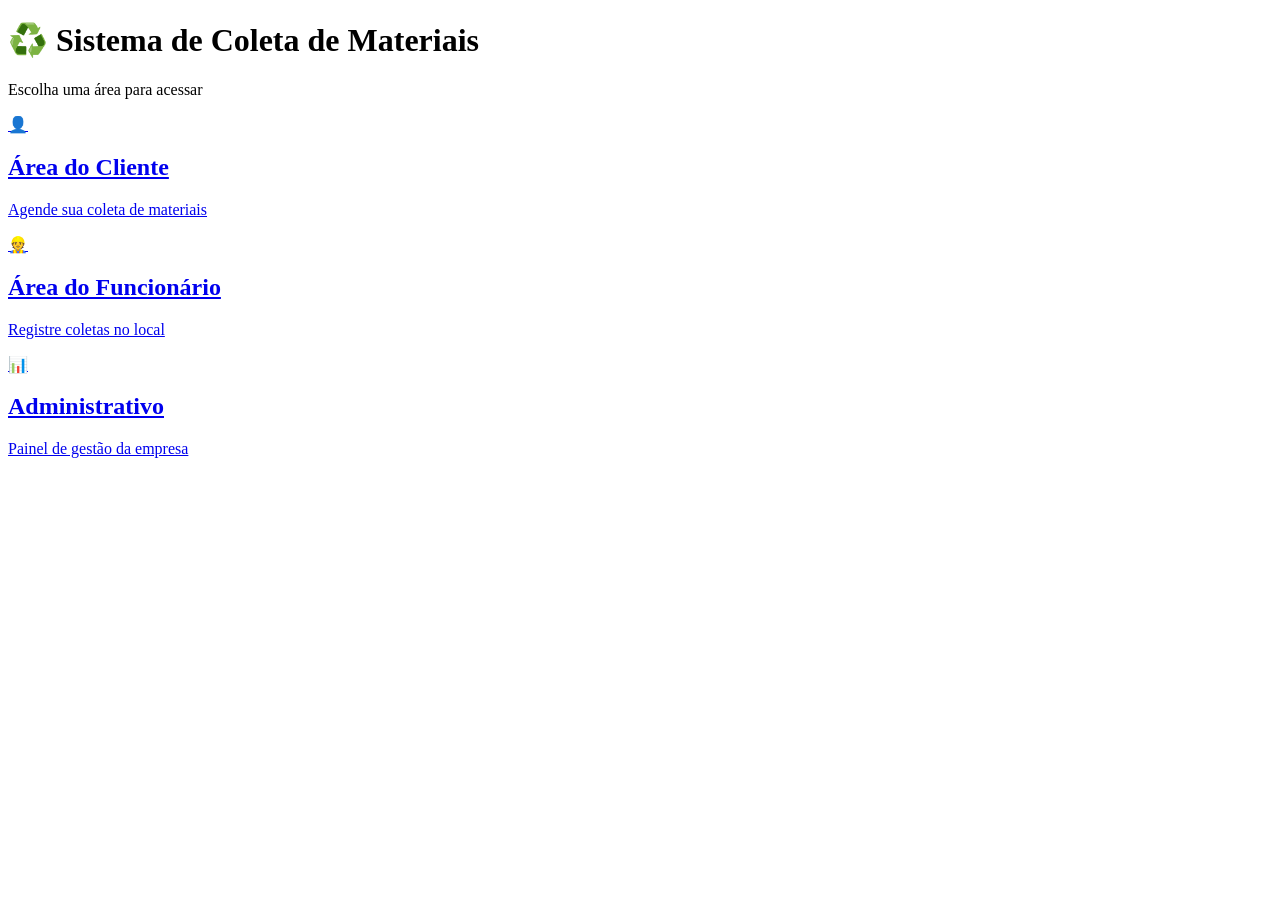
==== templates/index.html @ 862a76e2 "Add templates/index.html" ====
<!DOCTYPE html>
<html lang="pt-BR">
<head>
    <meta charset="UTF-8">
    <meta name="viewport" content="width=device-width, initial-scale=1.0">
    <title>Sistema de Coleta</title>
    <link rel="stylesheet" href="/static/css/style.css">
</head>
<body>
    <div class="container">
        <header>
            <h1>♻️ Sistema de Coleta de Materiais</h1>
            <p>Escolha uma área para acessar</p>
        </header>
        
        <div class="cards">
            <a href="/cliente" class="card card-cliente">
                <div class="card-icon">👤</div>
                <h2>Área do Cliente</h2>
                <p>Agende sua coleta de materiais</p>
            </a>
            
            <a href="/funcionario" class="card card-func">
                <div class="card-icon">👷</div>
                <h2>Área do Funcionário</h2>
                <p>Registre coletas no local</p>
            </a>
            
            <a href="/admin" class="card card-admin">
                <div class="card-icon">📊</div>
                <h2>Administrativo</h2>
                <p>Painel de gestão da empresa</p>
            </a>
        </div>
    </div>
</body>
</html>
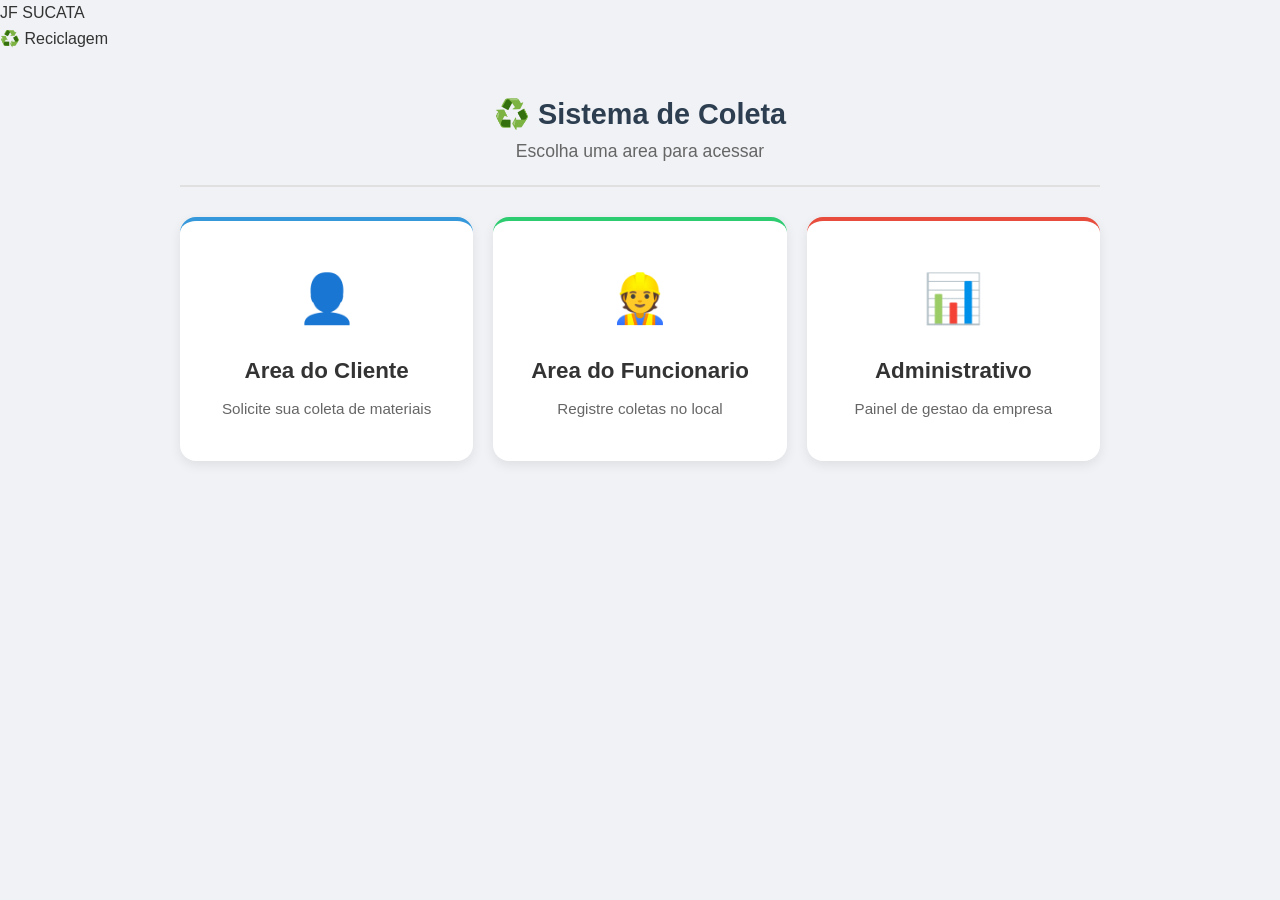
==== commit cefd85ca: "Add JF Sucata logo on homepage" ====
--- a/templates/index.html
+++ b/templates/index.html
@@ -3,33 +3,37 @@
 <head>
     <meta charset="UTF-8">
     <meta name="viewport" content="width=device-width, initial-scale=1.0">
-    <title>Sistema de Coleta</title>
+    <title>JF Sucata - Sistema de Coleta</title>
     <link rel="stylesheet" href="/static/css/style.css">
 </head>
 <body>
+    <div class="bg-marca">
+        <div class="bg-logo-texto">JF SUCATA</div>
+        <div class="bg-logo-sub">♻️ Reciclagem</div>
+    </div>
     <div class="container">
         <header>
-            <h1>♻️ Sistema de Coleta de Materiais</h1>
-            <p>Escolha uma área para acessar</p>
+            <h1>♻️ Sistema de Coleta</h1>
+            <p>Escolha uma area para acessar</p>
         </header>
         
         <div class="cards">
             <a href="/cliente" class="card card-cliente">
                 <div class="card-icon">👤</div>
-                <h2>Área do Cliente</h2>
-                <p>Agende sua coleta de materiais</p>
+                <h2>Area do Cliente</h2>
+                <p>Solicite sua coleta de materiais</p>
             </a>
             
             <a href="/funcionario" class="card card-func">
                 <div class="card-icon">👷</div>
-                <h2>Área do Funcionário</h2>
+                <h2>Area do Funcionario</h2>
                 <p>Registre coletas no local</p>
             </a>
             
             <a href="/admin" class="card card-admin">
                 <div class="card-icon">📊</div>
                 <h2>Administrativo</h2>
-                <p>Painel de gestão da empresa</p>
+                <p>Painel de gestao da empresa</p>
             </a>
         </div>
     </div>
--- a/static/css/style.css
+++ b/static/css/style.css
@@ -0,0 +1,276 @@
+* { margin: 0; padding: 0; box-sizing: border-box; }
+
+body {
+    font-family: -apple-system, BlinkMacSystemFont, 'Segoe UI', Roboto, sans-serif;
+    background: #f0f2f5;
+    color: #333;
+    line-height: 1.6;
+    padding-bottom: 40px;
+}
+
+.container {
+    max-width: 960px;
+    margin: 0 auto;
+    padding: 20px;
+}
+
+/* Header */
+header {
+    text-align: center;
+    margin-bottom: 30px;
+    padding: 20px 0;
+    border-bottom: 2px solid #e0e0e0;
+}
+
+header h1 { font-size: 1.8em; color: #2c3e50; }
+header p { color: #666; font-size: 1.1em; }
+
+.btn-voltar {
+    display: inline-block;
+    margin-bottom: 15px;
+    color: #3498db;
+    text-decoration: none;
+    font-size: 0.95em;
+    float: left;
+}
+.btn-voltar:hover { text-decoration: underline; }
+
+/* Cards da página inicial */
+.cards {
+    display: grid;
+    grid-template-columns: repeat(auto-fit, minmax(250px, 1fr));
+    gap: 20px;
+    margin-top: 30px;
+}
+
+.card {
+    background: white;
+    border-radius: 16px;
+    padding: 40px 30px;
+    text-align: center;
+    text-decoration: none;
+    color: #333;
+    box-shadow: 0 4px 12px rgba(0,0,0,0.08);
+    transition: all 0.3s ease;
+}
+.card:hover { transform: translateY(-4px); box-shadow: 0 8px 24px rgba(0,0,0,0.12); }
+
+.card-icon { font-size: 3em; margin-bottom: 15px; }
+.card h2 { font-size: 1.4em; margin-bottom: 8px; }
+.card p { color: #666; font-size: 0.95em; }
+
+.card-cliente { border-top: 4px solid #3498db; }
+.card-func { border-top: 4px solid #2ecc71; }
+.card-admin { border-top: 4px solid #e74c3c; }
+
+/* Cards de estatísticas */
+.cards-stats {
+    display: grid;
+    grid-template-columns: repeat(auto-fit, minmax(180px, 1fr));
+    gap: 15px;
+    margin-bottom: 30px;
+}
+
+.stat-card {
+    background: white;
+    border-radius: 12px;
+    padding: 20px;
+    text-align: center;
+    box-shadow: 0 2px 8px rgba(0,0,0,0.08);
+}
+
+.stat-num { display: block; font-size: 2em; font-weight: 700; color: #2c3e50; }
+.stat-label { display: block; font-size: 0.85em; color: #888; margin-top: 4px; }
+.stat-money .stat-num { color: #27ae60; }
+
+/* Botões */
+.btn {
+    display: inline-block;
+    background: #3498db;
+    color: white;
+    padding: 12px 24px;
+    border-radius: 8px;
+    text-decoration: none;
+    border: none;
+    cursor: pointer;
+    font-size: 1em;
+    transition: background 0.2s;
+}
+.btn:hover { background: #2980b9; }
+
+.btn-full { width: 100%; text-align: center; margin-top: 15px; }
+.btn-success { background: #27ae60; }
+.btn-success:hover { background: #219a52; }
+
+.btn-sm {
+    display: inline-block;
+    padding: 6px 14px;
+    border-radius: 6px;
+    text-decoration: none;
+    font-size: 0.85em;
+    background: #3498db;
+    color: white;
+    border: none;
+    cursor: pointer;
+}
+.btn-edit { background: #f39c12; }
+.btn-danger { background: #e74c3c; }
+.btn-coleta { background: #2ecc71; }
+
+.acoes { margin: 20px 0; display: flex; gap: 10px; flex-wrap: wrap; }
+
+/* Formulários */
+.form {
+    background: white;
+    padding: 30px;
+    border-radius: 12px;
+    box-shadow: 0 2px 8px rgba(0,0,0,0.08);
+    max-width: 600px;
+    margin: 0 auto;
+}
+
+.form-group { margin-bottom: 18px; }
+.form-group label { display: block; font-weight: 600; margin-bottom: 6px; color: #444; }
+
+.form input, .form textarea, .form select {
+    width: 100%;
+    padding: 12px;
+    border: 2px solid #ddd;
+    border-radius: 8px;
+    font-size: 1em;
+    transition: border-color 0.2s;
+}
+.form input:focus, .form textarea:focus { border-color: #3498db; outline: none; }
+
+.form-row { display: grid; grid-template-columns: 1fr 1fr; gap: 15px; }
+
+.form-inline {
+    display: flex;
+    gap: 10px;
+    align-items: center;
+    flex-wrap: wrap;
+}
+.form-inline input { flex: 1; min-width: 120px; }
+
+.form-edit input {
+    padding: 6px 10px;
+    border: 1px solid #ddd;
+    border-radius: 4px;
+    font-size: 0.9em;
+    width: 100%;
+}
+
+/* Tabelas */
+.tabela-wrapper {
+    overflow-x: auto;
+    margin: 15px 0 25px;
+    background: white;
+    border-radius: 12px;
+    box-shadow: 0 2px 8px rgba(0,0,0,0.08);
+}
+
+table {
+    width: 100%;
+    border-collapse: collapse;
+    font-size: 0.95em;
+}
+
+th {
+    background: #f8f9fa;
+    padding: 14px 16px;
+    text-align: left;
+    font-weight: 600;
+    color: #555;
+    white-space: nowrap;
+}
+
+td {
+    padding: 12px 16px;
+    border-top: 1px solid #eee;
+}
+
+tr:hover { background: #f8f9fa; }
+
+tfoot td {
+    background: #f1f8ff;
+    font-weight: 700;
+    font-size: 1.05em;
+}
+
+/* Status */
+.status {
+    display: inline-block;
+    padding: 4px 12px;
+    border-radius: 20px;
+    font-size: 0.85em;
+    font-weight: 600;
+}
+.status-agendado { background: #fff3cd; color: #856404; }
+.status-coletado { background: #d4edda; color: #155724; }
+
+/* Alertas */
+.alert {
+    padding: 14px 20px;
+    border-radius: 10px;
+    margin-bottom: 20px;
+    font-weight: 500;
+}
+.alert-success { background: #d4edda; color: #155724; border: 1px solid #c3e6cb; }
+.alert-error { background: #f8d7da; color: #721c24; border: 1px solid #f5c6cb; }
+.alert-info { background: #d1ecf1; color: #0c5460; border: 1px solid #bee5eb; }
+
+/* Card info */
+.card-info {
+    background: white;
+    padding: 24px;
+    border-radius: 12px;
+    box-shadow: 0 2px 8px rgba(0,0,0,0.08);
+    margin-bottom: 20px;
+}
+.card-info h3 { margin-bottom: 12px; color: #2c3e50; }
+.card-info h4 { margin: 16px 0 8px; color: #555; }
+.card-info p { margin-bottom: 6px; }
+
+/* Calculadora */
+.calculadora {
+    background: white;
+    padding: 24px;
+    border-radius: 12px;
+    box-shadow: 0 2px 8px rgba(0,0,0,0.08);
+}
+.calculadora h3 { margin-bottom: 6px; }
+.calculadora > p { color: #888; margin-bottom: 20px; font-size: 0.9em; }
+
+.input-kg {
+    width: 100px;
+    padding: 8px;
+    border: 2px solid #ddd;
+    border-radius: 6px;
+    font-size: 1em;
+    text-align: center;
+    transition: background 0.2s;
+}
+.input-kg:focus { border-color: #2ecc71; outline: none; }
+
+.preco-kg, .valor-material { font-weight: 600; color: #2c3e50; }
+
+/* Vazio */
+.vazio {
+    text-align: center;
+    padding: 40px;
+    color: #888;
+    font-size: 1.1em;
+}
+
+/* Responsivo */
+@media (max-width: 600px) {
+    .container { padding: 12px; }
+    header h1 { font-size: 1.4em; }
+    .form-row { grid-template-columns: 1fr; }
+    .cards-stats { grid-template-columns: 1fr 1fr; }
+    .input-kg { width: 80px; }
+    th, td { padding: 8px 10px; font-size: 0.85em; }
+    .form-inline { flex-direction: column; }
+    .form-inline input { width: 100%; }
+    .acoes-td { display: flex; gap: 4px; flex-wrap: wrap; }
+}
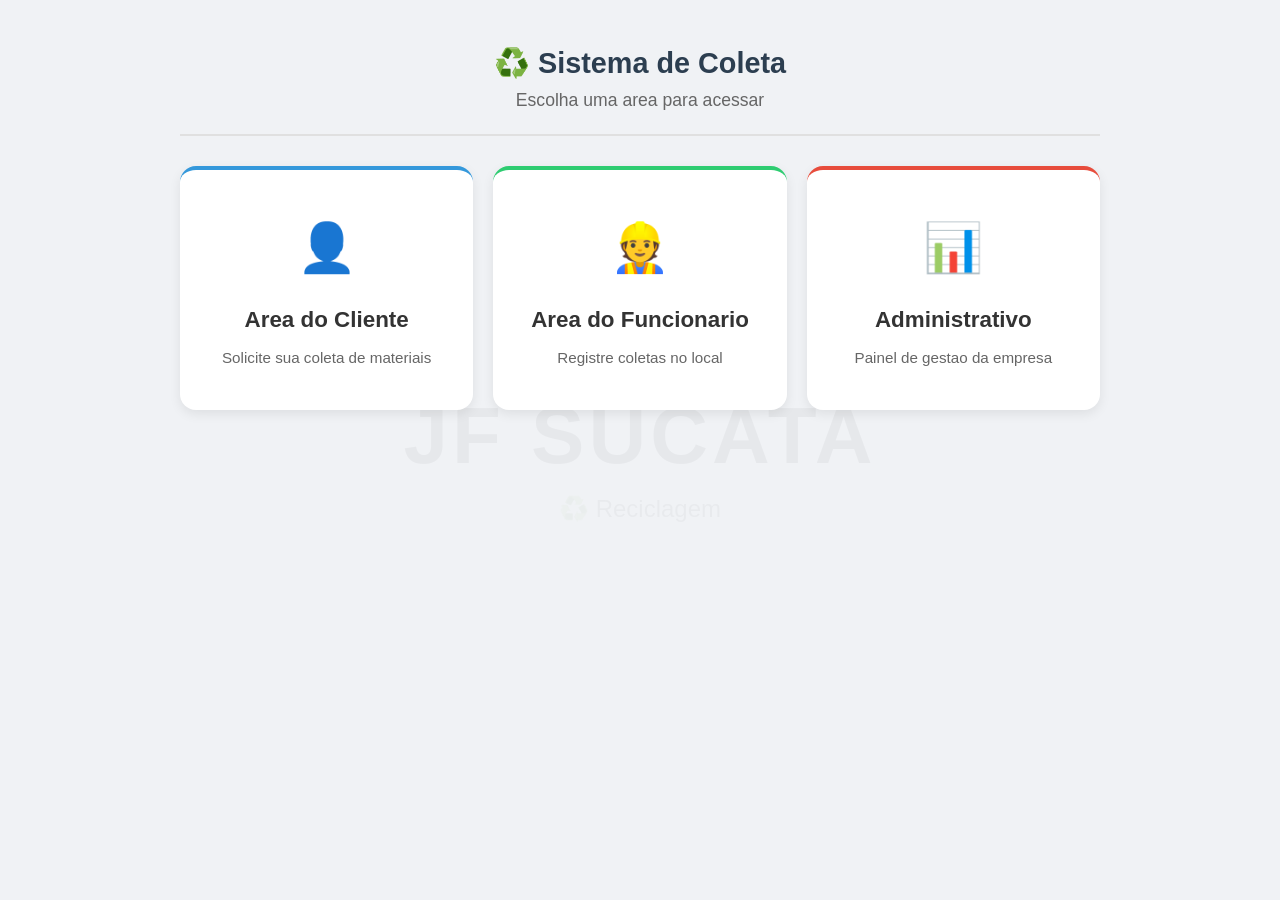
==== commit 1f724847: "Add favicon, PWA, apple-touch-icon, theme-color to homepage" ====
--- a/templates/index.html
+++ b/templates/index.html
@@ -4,6 +4,12 @@
     <meta charset="UTF-8">
     <meta name="viewport" content="width=device-width, initial-scale=1.0">
     <title>JF Sucata - Sistema de Coleta</title>
+    <link rel="icon" type="image/svg+xml" href="/static/favicon.svg">
+    <link rel="apple-touch-icon" href="/static/favicon.svg">
+    <link rel="manifest" href="/static/manifest.json">
+    <meta name="apple-mobile-web-app-capable" content="yes">
+    <meta name="apple-mobile-web-app-title" content="JF Sucata">
+    <meta name="theme-color" content="#2ecc71">
     <link rel="stylesheet" href="/static/css/style.css">
 </head>
 <body>
--- a/static/css/style.css
+++ b/static/css/style.css
@@ -261,6 +261,90 @@
     color: #888;
     font-size: 1.1em;
 }
+
+/* Marca JF Sucata - fundo */
+.bg-marca {
+    position: fixed;
+    top: 50%;
+    left: 50%;
+    transform: translate(-50%, -50%);
+    z-index: 0;
+    pointer-events: none;
+    text-align: center;
+    user-select: none;
+}
+.bg-logo-texto {
+    font-size: 5em;
+    font-weight: 900;
+    color: rgba(0,0,0,0.04);
+    letter-spacing: 4px;
+    white-space: nowrap;
+}
+.bg-logo-sub {
+    font-size: 1.5em;
+    color: rgba(0,0,0,0.03);
+    margin-top: -10px;
+}
+.container {
+    position: relative;
+    z-index: 1;
+}
+
+/* Status extras */
+.status-pendente {
+    background: #fff3cd;
+    color: #856404;
+    display: inline-block;
+    padding: 3px 10px;
+    border-radius: 12px;
+    font-size: 0.85em;
+    font-weight: 500;
+}
+.status-recusado {
+    background: #f8d7da;
+    color: #721c24;
+    display: inline-block;
+    padding: 3px 10px;
+    border-radius: 12px;
+    font-size: 0.85em;
+    font-weight: 500;
+}
+.status-coletado {
+    background: #d4edda;
+    color: #155724;
+    display: inline-block;
+    padding: 3px 10px;
+    border-radius: 12px;
+    font-size: 0.85em;
+    font-weight: 500;
+}
+/* Cards de estatisticas */
+.cards-stats {
+    display: grid;
+    grid-template-columns: repeat(auto-fit, minmax(120px, 1fr));
+    gap: 12px;
+    margin: 20px 0;
+}
+.stat-card {
+    background: white;
+    border-radius: 12px;
+    padding: 20px;
+    text-align: center;
+    box-shadow: 0 2px 8px rgba(0,0,0,0.08);
+}
+.stat-num {
+    display: block;
+    font-size: 2em;
+    font-weight: 700;
+}
+.stat-label {
+    display: block;
+    font-size: 0.85em;
+    color: #666;
+    margin-top: 4px;
+}
+
+/* Responsivo */
 
 /* Responsivo */
 @media (max-width: 600px) {
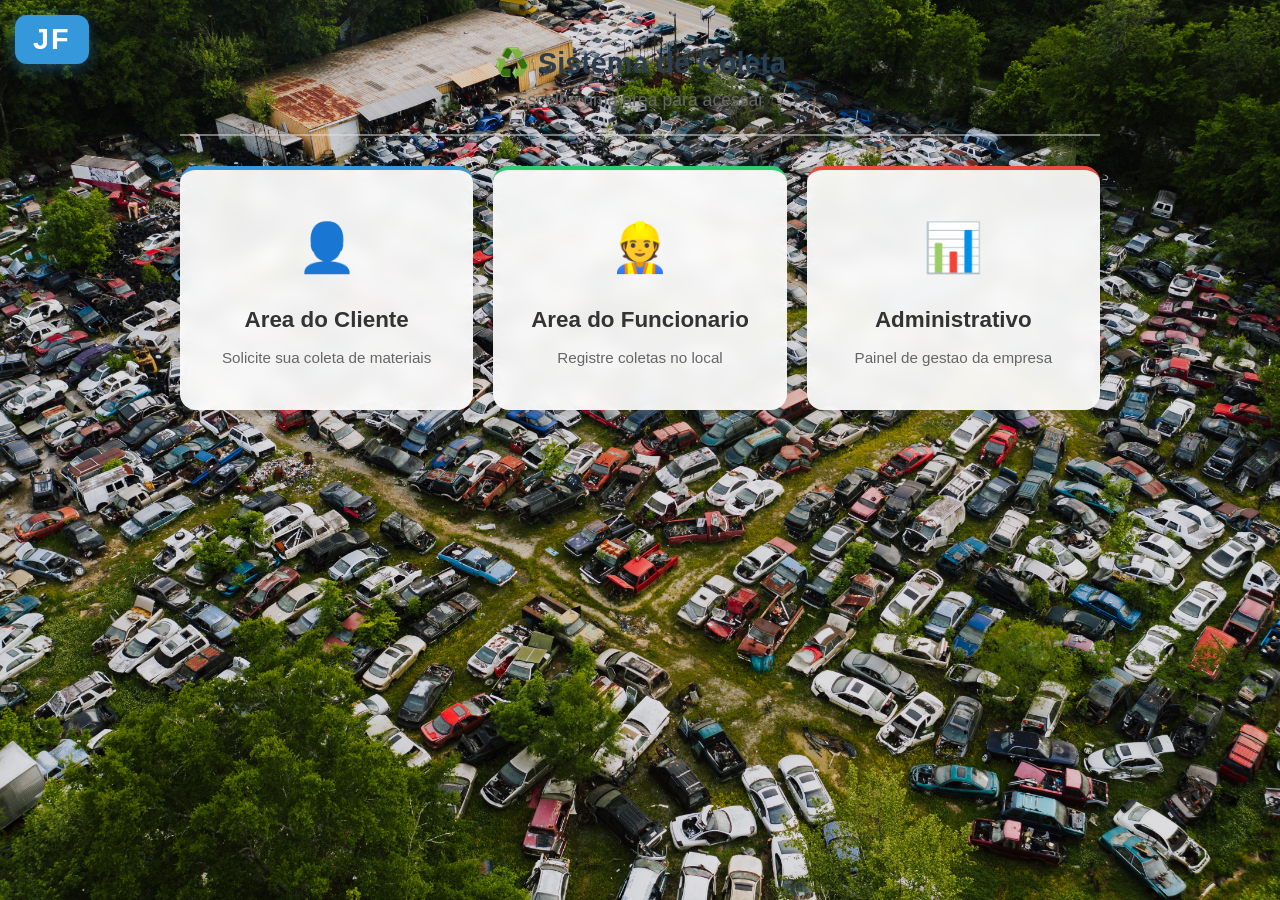
==== commit d0b7c6d7: "add logo templates/index.html" ====
--- a/templates/index.html
+++ b/templates/index.html
@@ -12,7 +12,7 @@
     <meta name="theme-color" content="#2ecc71">
     <link rel="stylesheet" href="/static/css/style.css">
 </head>
-<body>
+<body><a href="/" class="logo-jf">JF</a>
     <div class="bg-marca">
         <div class="bg-logo-texto">JF SUCATA</div>
         <div class="bg-logo-sub">♻️ Reciclagem</div>
--- a/static/css/style.css
+++ b/static/css/style.css
@@ -357,4 +357,47 @@
     .form-inline { flex-direction: column; }
     .form-inline input { width: 100%; }
     .acoes-td { display: flex; gap: 4px; flex-wrap: wrap; }
-}+}
+/* === FUNDO FERRO VELHO JF SUCATA === */
+body {
+    background: url("/static/bg-ferro.jpg") no-repeat center center fixed !important;
+    background-size: cover !important;
+}
+
+/* Logo JF azul no canto superior esquerdo */
+.logo-jf {
+    position: fixed;
+    top: 15px;
+    left: 15px;
+    z-index: 100;
+    background: #3498db;
+    color: white;
+    font-family: 'Arial Black', Arial, sans-serif;
+    font-weight: 900;
+    font-size: 1.8em;
+    padding: 10px 18px;
+    border-radius: 12px;
+    box-shadow: 0 4px 15px rgba(52,152,219,0.4);
+    letter-spacing: 2px;
+    line-height: 1;
+    text-decoration: none;
+}
+
+.card, .form, .card-info, .tabela-wrapper, .stat-card, .calculadora {
+    background: rgba(255,255,255,0.92) !important;
+    backdrop-filter: blur(8px);
+    -webkit-backdrop-filter: blur(8px);
+}
+
+header {
+    border-bottom: 2px solid rgba(224,224,224,0.5);
+}
+
+@media (max-width: 600px) {
+    .logo-jf {
+        font-size: 1.3em;
+        padding: 7px 12px;
+        top: 8px;
+        left: 8px;
+    }
+}
